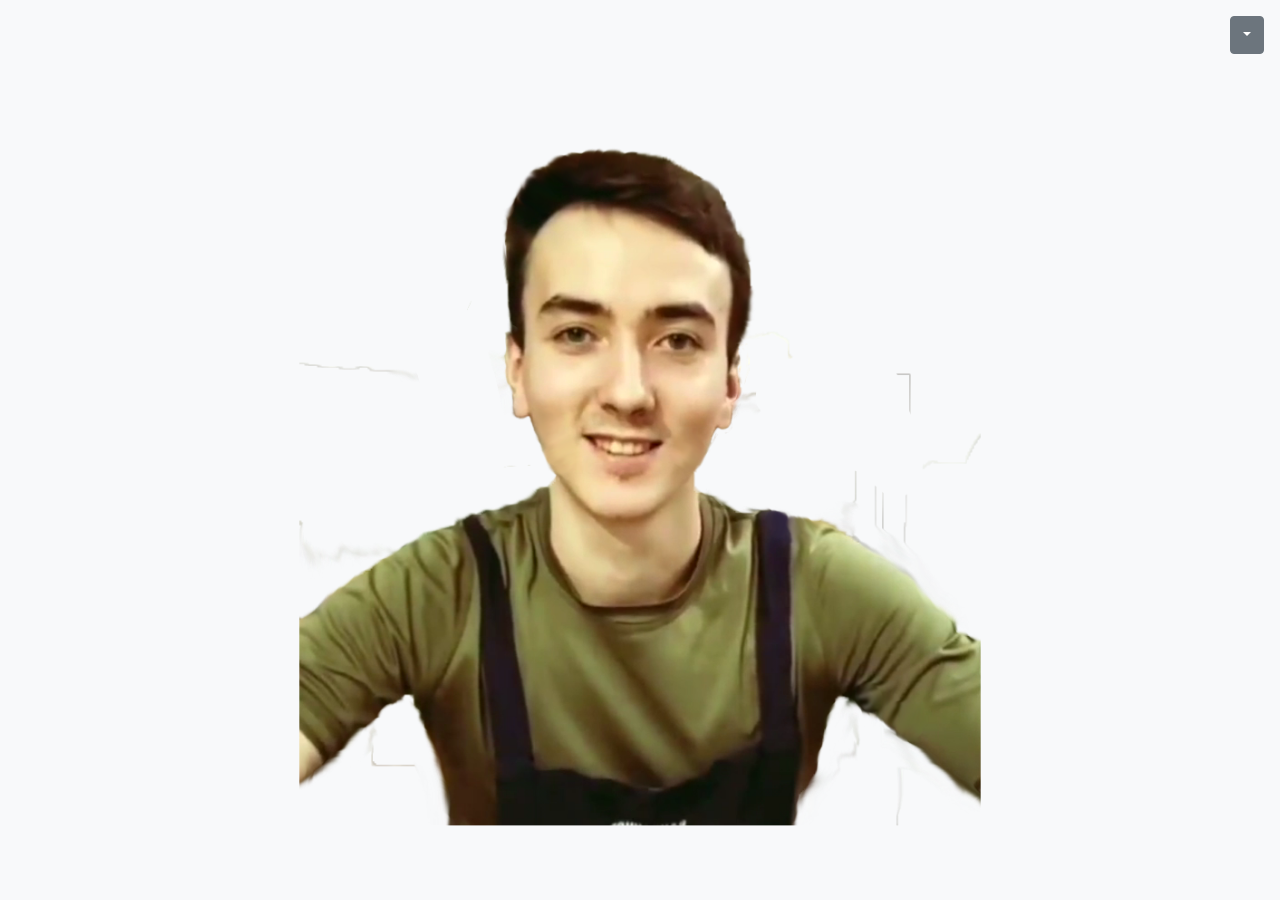
==== index.html @ 3b56c895 "no audio" ====
<!DOCTYPE html>
<html>
<head>
	<title>C dr</title>
	<link rel="stylesheet" href="bootstrap.min.css">
	<link rel="stylesheet" type="text/css" href="style.css">
</head>
<body>
	<audio autoplay id="audio_1">
		<source src="audio/1.mp3" type="audio/mpeg">
	</audio>

	<div class="dropdown">
	  <button class="btn btn-secondary dropdown-toggle" type="button" id="dropdownMenuButton" data-toggle="dropdown" aria-haspopup="true" aria-expanded="false"></button>
	  <div class="dropdown-menu" aria-labelledby="dropdownMenuButton">
	  	<a class="dropdown-item" id="play" href="#">Играть</a>
	    <a class="dropdown-item" id="show_all" href="#">Показать всё</a>
	    <a class="dropdown-item" id="clear_all" href="#">Очистить</a>
	  </div>
	</div>
	<button type="button" id="stop_play" class="btn btn-warning">Сдаться</button>
	<div class="score">
		<span id="cur"></span>/<span id="all"></span>
	</div>
	<div class="item_wrap">
		<svg version="1.1" id="LESHA" xmlns="http://www.w3.org/2000/svg" xmlns:xlink="http://www.w3.org/1999/xlink" x="0px" y="0px"
	 viewBox="0 0 596 596" enable-background="new 0 0 596 596" xml:space="preserve">
			<image overflow="visible" width="752" height="758" id="Original" xlink:href="lewa.png"  transform="matrix(0.75 0 0 0.75 16 13.75)">
			</image>
			<g id="Clothes">
				<g id="clothe_x5F_color_x5F_2">
					<path id="c2_x5F_5" fill="#4B861A" d="M248,395c0.5,0.3,1.3,0.7,2.5,1c-2.5-4-3.3-9.7-9.3-16.2c-2.3-2.5-4.6-5.9-6.7-9.6
						c2.5,5.8,4.6,10.6,5.1,11.8C240.8,385.5,244.4,392.5,248,395z"/>
					<path id="c2_x5F_4" fill="#4B861A" d="M174,346.2c2,5,9.3,21.8,10,29.7c0.7,7.8,2.8,13.8,3.2,4.5s-2.5-19.3-2.7-26.2
						c-0.2-6.8-0.2-13.8,1.8-1.2c2,12.7,4.5,18.8,4,25.5c-0.5,6.7-1.2,11.7-0.7,19.7s3.7,24.7,4.5,33.8c0.8,9.2,3.8,27.2,5.7,35.5
						c1.8,8.3,6.5,49.2,10,52.2s9,2.5,11.7,5.2c2.7,2.7,5.8,6.2,10.2,7.2s10.5,0.8,12.8,2.2c2.3,1.3,13,6.7,16.7,7.2
						c3.7,0.5,16,2.3,17.2,1.3c1.2-1-7.7-9.2-10-16.7c-2.3-7.5-5.8-12.5-8-19c-2.2-6.5-1.8-14-1.3-20.3c0.5-6.3-1-10.3,4-5
						c5,5.3,21.2,25.2,25,30.3c3.8,5.2,19.5,20.8,25.5,24.8s4.7,6.1,9.5,6.1c4.8,0,13.8-3.5,14.2-5.1c0.3-1.7-2.7-11.3-5.5-14
						c-2.8-2.7-10.3-15.2-15-20.7c-4.7-5.5-16.7-27-21.7-34.8s-21.2-29.7-24.7-36.1s-7.2-12.1-9.8-17.2c-2.7-5.2-8.7-6.3-10.8-10.2
						c-2.2-3.8-7.3-11.5-10.2-14c-2.8-2.5-11.7-15.5-14.2-20.2c-2.5-4.7-5-17-5.7-22.2c-0.7-5.2,0.3-11,0.7-16.8c0.3-5.8,2.2-6.8,2-3
						c-0.2,3.8-0.1,11.1,0.8,14.7c-0.3-3.5,1-13.3,1.2-17.3c0.2-4-0.5-15.5-1-19.3c-0.1-1-0.7-2.4-1.4-3.9c0,0-0.1,0.1-0.1,0.1
						c-3,1.9-5,0.1-8,1.2c-3.7,1.3-2.5,4.7-7.2,7.5c-2.9,1.8-3.7,0.7-7.5,3c-2,1.2-2.8,2.2-4.8,2.7c-2.2,0.5-2.9-0.1-5,0
						c-4.9,0.2-5.3,4-10.3,4.7c-3.8,0.5-4.7-1.5-7.8-0.3c-2.9,1.1-2.8,3.2-5.7,4c-0.3,0.1-0.5,0.1-0.7,0.1c0.3,1.2,0.7,2.6,1.1,4.4
						C167.5,336.3,172,341.2,174,346.2z"/>
					<path id="c2_x5F_3" fill="#4B861A" d="M393.8,443.6c0.2-5.9,1-35.6,1.2-40.4c0.2-4.8,0.3-38.7,0-42.5c-0.3-3.8-1.3-6.2-1.7,4
						c-0.3,10.2-1.3,11.5-2.3,18.5s-1.8,6-1-12.5s0-23,1-28.5s2.7-10.2,3.2-13.3c0.2-1.2-0.2-2.9-0.6-4.5c-1,0.1-2.4,0-4.2-0.1
						c-1.6-0.1-4.1,0-6.5-0.3c0.3,0.6,0.7,1,1,1.3c1.7,1.4,3,3.2,0.8,3.2c-2.2,0-5.8,1.7-5.3,3.7s-0.2,6.7-2.2,10.2s-2.8-1.7-3.2-5.3
						c-0.3-3.7-2.5-12.6-4.3-16.2c-0.5-1-2.7-1.7-2.5-2.5c0.2-0.9,2.5-0.8,2.5-0.8c-1.1-0.7-2.1-1.3-2.8-1.6c-2-0.8-4.8-4-6.5-5
						c-1.7-1-5.8-0.7-8.5-1.8c-1.4-0.6-3.1-1.1-4.6-1.5c-0.3,0.7-0.5,1.2-0.6,1.5c-0.3,1.4-0.2,5.5,0.5,12.1c0.9,1.3,1.8,2.8,2.3,4.3
						c1.5,3.8,1.2,15.8,1,20c-0.2,4.2-2.5,11.2-4.2,17.7c-1.7,6.5-5.8,11.7-8,15.3c-1.5,2.6-2.3,2.7-3.8,1
						c-4.1,6.6-12.7,14.6-17.9,17.9c5.9-0.6,11.8-2.1,13.2-3.6c1.8-2,9.8-10.5,12.3-12.8c2.5-2.3,5.2-9.5,7.2-12s4.3-5.3,3.2,2.2
						s-1.7,10.7-5.8,13.3c-4.2,2.7-9.5,7.8-12,11.3s-9.5,9.7-12,11.3s-18.2,1.5-23.5,1.2c-5.3-0.3-22-0.8-25.5,1.2s-4.7,2.3-3,3.8
						c1.7,1.5,5.8,3.3,7.5,6.3c1.7,3-0.5,5.7,0.3,8s5.2,4.3,9.2,5.7c4,1.3,5.3,3,4.5,9.8c-0.8,6.8,2.3,11.5,7.7,18
						c5.3,6.5,20,26,24.2,32.3c4.2,6.3,20.2,25.7,22.5,26.7s10.2-3,10.2-4.7c0-1.7,2.8-5.5,6.2-4.7c3.3,0.8,8.2,0.2,12-0.2
						c3.8-0.3,4.3-1.7,6.5-3c2.2-1.3,6.3-0.7,8.2-1.7s6.8-7.2,6.8-9.7S393.7,449.5,393.8,443.6z"/>
					<path id="c2_x5F_2" fill="#4B861A" d="M575.7,428.7c-2.8-0.7-5.2-2.5-7.3-4.2c-2.2-1.7-6.3,0-8.3-1.7s-1.3-6.2-3.2-8.3
						c-1.8-2.2-8.2-8.5-12.5-11.2c-4.3-2.7-12.2-12.8-15.5-17c-3.3-4.2-14-13.8-17.2-16s-14.3-9.3-18.3-12.2c-4-2.8-9.3-7.5-14.7-10.3
						c-5.3-2.8-11.5-6.8-12-7.8s-3.3-1.5-5.2-3s-4.8-4.3-7.3-5.2c-2.5-0.8-4.5-2-7.5-1.8s-5.7,1.1-8,0c-2.3-1.2-5.8-2-8.2-1.8
						c-2.3,0.2-3.3-1.5-5.5-1.3c-1.7,0.1-3.6,0-4.2,0c0,0.8,0,1.7-0.1,2.5c-0.5,3.5,0.2,8.8,1,11.7c0.8,2.8,2.5,18.2,2,22
						c-0.5,3.8-1.3,39-1.7,43.8s0.2,15.7,0.8,22.9c0.7,7.1-0.7,25.1-0.2,29.3c0.5,4.2,2,11.8,2.5,13c0.5,1.2,2.3-13.2,2-19.3
						c-0.3-6.2,0.7,0.2,0.8,8.3c0.2,8.2,0.8,6.2,1.3,9.5c0.5,3.3,1.8,5.8,2.3-10.5c0.5-16.3,3.2-17,4.3-14.2s6.2,9.3,10.5,4.2
						c4.3-5.2,6.5-7,9.3-3.3c2.8,3.7,1.3,7,4,10.2c2.7,3.2,4.3,3.7,5,1.2c0.7-2.5,4.5-15.8,7.5-21.3s6.7-8.3,4.8-1.8
						c-1.8,6.5-2.8,9-4.5,13c-1.7,4-4.5,12-3.5,13.7c1,1.7,2,0.7,3.8-2.2s6.2-11,9-14.3c2.8-3.3,4.5-9.8,7.8-14.5
						c3.3-4.7,6.2-10.3,9-13.5c2.8-3.2,5.3-5.3,0,3.7c-5.3,9-6.7,11.8-8.3,16.8s-2.3,11.3-5.3,15.8s-7.3,8.2-8.2,10.2s2.5,3.2,5.3,1
						c2.8-2.2,11.8-12,14.2-16.2s4.2-8.2,8-12.5s7-5.8,3.5-1.2c-3.5,4.7-3.3,7.2-5.5,10c-2.2,2.8-7.5,11.5-10.7,14.8
						c-3.2,3.3-5.5,5.8-5.8,7.3s2,2.2,3.5,0s3.3-2.8,5.3-3.5s8.5-10,12.5-14s6-7,8.2-7.2c2.2-0.2-0.8,3-6,8.7s-5.5,10.7-8.7,12.7
						c-3.2,2-6.2,3.2-7.5,4.3c-1.3,1.2-6.3,1.3-9.3,3.7c-3,2.3-4.7,4.7-1,5c3.7,0.3,6.7,1.3,4.5,3.3s-5.7,2.2-5.2,3.8
						c0.5,1.7,3.8,2.2,5.5,0.8c1.7-1.3,10-10.8,12.3-11.8c2.3-1,4.7-1.3,5.3-1.3s1.7,4-1.3,5.5s-5.2,5-6.2,7.7c-0.8,2-2.6,4.7-4.9,6.4
						c3,2,6.5,5,7.5,6.2c4.2-8.5,7-14,9.9-18.1c3.5-5,16.3-20.8,19.3-24c3-3.2,13.7-9.8,16.2-11.8s8.3-1.7,12-1.8s8.7-3.8,11.7-3.2
						c3,0.7,4.2,1.8,0,4.7c-4.2,2.8-5.7,4.3-10.7,4.3s-7.3-0.8-12,1.2s-12.2,7.8-15.3,10.2c-3.2,2.3-7.2,7.1-10.2,12
						s-6.8,12.7-8.8,15.5c-1.5,2.1-4.5,10-6.8,15.4c1.9,1.5,3.6,3,4,4.2c0.8,2.5,4.3,4,7.5,6.2c3.2,2.2,15,7.3,18.7,13
						c3.7,5.7,5.3,6.8,9.5,8.3c4.2,1.5,9.2,8.2,12,11.3c2.8,3.2,7.2,6.8,9.7,8.2c2.5,1.3,10.2,5.8,12.8,9V429.3
						C578.6,429.1,577.4,429.1,575.7,428.7z"/>
					<path id="c2_x5F_1" fill="#4B861A" d="M165.8,408.5c-0.3-10.2-0.7-40.2-4.8-50.8c-4.2-10.7-6.9-15.9-7.7-20.2
						c-0.6-3-1.3-5.3-1.3-7.9c-1.6-0.1-4.5-0.5-5.4,0.3c-1.2,1.1-0.2,2.9-1.5,4.2c-0.9,0.9-2.1,0.7-3.7,0.8c-2.9,0.3-4,1.3-7,2.5
						c-6.7,2.7-8,0.3-12.8,2.8c-3.6,1.9-2.8,3.1-7.5,5.8c-3.7,2.1-4.3,1.4-8.5,3.7c-2.1,1.1-4.1,2.6-8.2,5.7c-4.2,3.2-5.5,4.4-8.5,5.7
						c-2.6,1.1-2.8,0.6-4.8,1.5c-5.1,2.2-5.2,5.7-9.7,9.3c-4.1,3.4-5.4,1.5-11.7,5.2c-4.5,2.6-5.5,4.4-10.7,7.7
						c-7,4.4-7.2,4.1-14.5,10.3c-4.6,3.9-6.2,7.8-17.2,14.8c-1.8,1.2-3.3,2.1-4.5,3v90.6c8.2,8.1,13.9,14.8,16.9,20
						c-0.9-3.1-2.3-5.9-3.9-8.9c-3.8-7-4-8.8-3.7-10.5c0.3-1.7,2.8,1.3,6.3,4.3s7.5,7.3,9.7,6.8c2.2-0.5,2.7-2.7,0.8-7.5
						c-1.8-4.8-5-9.5-3-12s3.2-4.8,0.7-7.3s-4.5-3.8-3.2-4.3s8,6.7,8.7,7.8c0.7,1.2,6.5,6.7,9.8,6.2s3.7-3.5,5.8-3.5
						c2.2,0,4.7,0.3,4.7-1.7s0-3.5-2.7-5.7c-2.7-2.2-2.2-4.8-1.8-7c0.3-2.2,0.8-2.5,3.3-3.7c2.5-1.2,4.5-3,3-5.7s-8-8.3-10.5-9.3
						s-16.2-5.5-18-7.2c-1.8-1.7,0.5-2.7,2.7-2s18.8,6,22.8,8.8c4,2.8,13.7,11.3,15,12.7c1.3,1.3,6.7,0.3,7.5,0c0.8-0.3-2-3.5-4.7-5.2
						c-2.7-1.7-7-7.2-7-8.3s-3.5-1.8-3.8-3.3c-0.3-1.5-0.3-4.5,1.5-2.8c1.8,1.7,3.8,5,6.3,6.2s9.2-0.2,6.7-3.7s-5.7-10.4-6.3-13.1
						c-0.7-2.7,1-0.6,3.8,3.1c2.8,3.7,8,10,10.5,11.3c2.5,1.3,7.3,1.8,3.7-12C94,432.2,90,416.3,99,435.3s6.7,19.5,7.2,20.5
						s3,4.8,3.5,3.3s0.3-14.7-1.2-18.2s-0.2-11.3-0.8-16.3s-3.3-26.5-3.5-31.5s0.3-19.5,1.5-17s2,20.7,2.5,24c0.5,3.3,1.3,23.7,4.7,35
						c3.3,11.3,3.3,24.8,4.8,25.2s5.3-1.5,7,0.2c1.7,1.7,4.5-3,7-5.5s4.7-5,6.7-8.3c2-3.3,4.2-9.8,4.2-8.2c0,1.7-3.8,13.3-5,16.2
						c-1.2,2.8-4,9.5-2,10.2s9.5-8.2,11.7-10.7s4-8.8,5.8,3c1.8,11.8,3.8,8.5,5.3,14.6s1.2,21.3,3.2,29.3s4.2,11.8,4.3,4.7
						c0.2-7.2-1.7-32.5-1.8-42.8C163.8,452.7,166.2,418.7,165.8,408.5z"/>
				</g>
				<g id="clothe_x5F_color_x5F_1">
					<path id="c1_x5F_12" fill="#1D3905" d="M521.5,470.5c3-4.9,7-9.6,10.2-12c3.2-2.3,10.7-8.2,15.3-10.2s7-1.2,12-1.2
						s6.5-1.5,10.7-4.3c4.2-2.8,3-4,0-4.7c-3-0.7-8,3-11.7,3.2s-9.5-0.2-12,1.8s-13.2,8.7-16.2,11.8c-3,3.2-15.8,19-19.3,24
						c-2.9,4.1-5.7,9.7-9.9,18.1c0,0,0,0,0,0c0.8,1,3.1,2.6,5.2,4.3c2.3-5.4,5.3-13.3,6.8-15.4C514.7,483.2,518.5,475.3,521.5,470.5z"
						/>
					<path id="c1_x5F_11" fill="#1D3905" d="M367.2,318.1c-0.2,0.9,2,1.5,2.5,2.5c1.8,3.6,4,12.5,4.3,16.2c0.3,3.7,1.2,8.8,3.2,5.3
						s2.7-8.2,2.2-10.2s3.2-3.7,5.3-3.7c2.2,0,0.8-1.8-0.8-3.2c-0.3-0.3-0.7-0.7-1-1.3c-2.5-0.2-5-0.7-6.6-1.9c-2-1.5-4.5-3.3-6.5-4.7
						C369.6,317.3,367.3,317.3,367.2,318.1z"/>
					<path id="c1_x5F_10" fill="#1D3905" d="M196.3,447.7c-0.9-5.9-1.7-11.7-2.1-15.7c-0.8-9.2-4-25.8-4.5-33.8s0.2-13,0.7-19.7
						c0.5-6.7-2-12.8-4-25.5c-2-12.7-2-5.7-1.8,1.2c0.2,6.8,3,16.8,2.7,26.2c-0.2,5.8-1.1,5.7-1.9,2.9c0.3,3.4,0.8,7.1,1.4,10.8
						C187.8,400.9,192.6,427.3,196.3,447.7z"/>
					<path id="c1_x5F_9" fill="#1D3905" d="M226,536.3c7,0.3,42.7,7,55,10.3c12.3,3.3,60.7-3.3,70.7-8c10-4.7,44.7-22.7,46.3-25.3
						s1-17,0-29s0.5-119.2-1.7-137.3c-1.9-16.2-2.1-17.7-2.1-18.9c0,0.3,0,0.5,0,0.7c-0.5,3.2-2.2,7.8-3.2,13.3s-0.2,10-1,28.5
						s0,19.5,1,12.5s2-8.3,2.3-18.5c0.3-10.2,1.3-7.8,1.7-4c0.3,3.8,0.2,37.7,0,42.5c-0.2,4.8-1,34.5-1.2,40.4
						c-0.2,5.9,2.5,49.9,2.5,52.4s-5,8.7-6.8,9.7s-6,0.3-8.2,1.7c-2.2,1.3-2.7,2.7-6.5,3c-3.8,0.3-8.7,1-12,0.2c-3.3-0.8-6.2,3-6.2,4.7
						c0,1.7-7.8,5.7-10.2,4.7s-18.3-20.3-22.5-26.7c-4.2-6.3-18.8-25.8-24.2-32.3c-5.3-6.5-8.5-11.2-7.7-18c0.8-6.8-0.5-8.5-4.5-9.8
						c-4-1.3-8.3-3.3-9.2-5.7s1.3-5-0.3-8c-1.7-3-5.8-4.8-7.5-6.3c-1.7-1.5-0.5-1.8,3-3.8s20.2-1.5,25.5-1.2c5.3,0.3,21,0.5,23.5-1.2
						s9.5-7.8,12-11.3s7.8-8.7,12-11.3c4.2-2.7,4.7-5.8,5.8-13.3s-1.2-4.7-3.2-2.2s-4.7,9.7-7.2,12c-2.5,2.3-10.5,10.8-12.3,12.8
						c-1.4,1.5-7.3,3.1-13.2,3.6c-1,0.7-1.9,1.1-2.6,1.4c-2.7,0.9-20.2,2.7-35.6,3.2c-10,0.3-19.1,0.1-22.4-1.2
						c-0.4-0.1-0.7-0.3-1.1-0.5c-2.1-1-3.4-2.4-4.5-4c-1.1-0.3-2-0.7-2.5-1c-3.6-2.5-7.2-9.5-8.5-13c-0.5-1.2-2.5-6-5.1-11.8
						c-6.1-10.7-11-24.3-11.3-26.9c-0.9-3.6-1-10.8-0.8-14.7c0.2-3.8-1.7-2.8-2,3c-0.3,5.8-1.3,11.7-0.7,16.8
						c0.7,5.2,3.2,17.5,5.7,22.2c2.5,4.7,11.3,17.7,14.2,20.2c2.8,2.5,8,10.2,10.2,14c2.2,3.8,8.2,5,10.8,10.2
						c2.7,5.2,6.3,10.8,9.8,17.2s19.7,28.3,24.7,36.1s17,29.3,21.7,34.8c4.7,5.5,12.2,18,15,20.7c2.8,2.7,5.8,12.3,5.5,14
						c-0.3,1.7-9.3,5.2-14.2,5.1c-4.8,0-3.5-2.1-9.5-6.1S291.8,517.2,288,512c-3.8-5.2-20-25-25-30.3c-5-5.3-3.5-1.3-4,5
						c-0.5,6.3-0.8,13.8,1.3,20.3c2.2,6.5,5.7,11.5,8,19c2.3,7.5,11.2,15.7,10,16.7c-1.2,1-13.5-0.8-17.2-1.3
						c-3.7-0.5-14.3-5.8-16.7-7.2c-2.3-1.3-8.5-1.2-12.8-2.2s-7.5-4.5-10.2-7.2c-2.7-2.7-8.2-2.2-11.7-5.2c-1.2-1-2.5-6.4-3.8-13.4
						c2,11.6,4.2,22.1,5.7,23.4C215,532.7,219,536,226,536.3z"/>
					<path id="c1_x5F_8" fill="#1D3905" d="M358.8,355.8c2.2-5.2,6-13,6.8-18.5c0.8-5.5,0.3-13.3,1.8-12c1.5,1.3,3.8,5.3,3.5,7.5
						c-0.3,2.2-2.3,13.2-2.3,15.3c0,2.2,1.5,4.2-0.8,8.8c-2.3,4.7-5,11.7-6.7,13c-1.7,1.3-5.8,0-5.2-4.7
						C356.7,360.7,358.8,355.8,358.8,355.8z"/>
					<path id="c1_x5F_7" fill="#1D3905" d="M484,471.5c3-2.3,8-2.5,9.3-3.7c1.3-1.2,4.3-2.3,7.5-4.3c3.2-2,3.5-7,8.7-12.7
						s8.2-8.8,6-8.7c-2.2,0.2-4.2,3.2-8.2,7.2s-10.5,13.3-12.5,14s-3.8,1.3-5.3,3.5s-3.8,1.5-3.5,0s2.7-4,5.8-7.3
						c3.2-3.3,8.5-12,10.7-14.8c2.2-2.8,2-5.3,5.5-10c3.5-4.7,0.3-3.2-3.5,1.2s-5.7,8.3-8,12.5s-11.3,14-14.2,16.2
						c-2.8,2.2-6.2,1-5.3-1s5.2-5.7,8.2-10.2s3.7-10.8,5.3-15.8s3-7.8,8.3-16.8c5.3-9,2.8-6.8,0-3.7c-2.8,3.2-5.7,8.8-9,13.5
						c-3.3,4.7-5,11.2-7.8,14.5c-2.8,3.3-7.2,11.5-9,14.3s-2.8,3.8-3.8,2.2c-1-1.7,1.8-9.7,3.5-13.7c1.7-4,2.7-6.5,4.5-13
						c1.8-6.5-1.8-3.7-4.8,1.8s-6.8,18.8-7.5,21.3c-0.7,2.5-2.3,2-5-1.2c-2.7-3.2-1.2-6.5-4-10.2c-2.8-3.7-5-1.8-9.3,3.3
						c-4.3,5.2-9.3-1.3-10.5-4.2s-3.8-2.2-4.3,14.2c-0.5,16.3-1.8,13.8-2.3,10.5c-0.5-3.3-1.2-1.3-1.3-9.5c-0.2-8.2-1.2-14.5-0.8-8.3
						c0.3,6.2-1.5,20.5-2,19.3c-0.3-0.8-1.2-4.7-1.8-8.4c0.2,7.2,0.4,13.6,0.6,17.1c0.7,12,9,40.7,9.3,49.7c0.3,7.3-0.6,13.5-1.9,24.6
						c2-1.8,4.9-4.4,6.1-6.7c1.7-3.3,4.5-7.8,6-9.5c1.5-1.7,1.3-7.8,1.2-10.8c-0.2-3,2.2-7.8,3.3-10.2c1.2-2.3,2-7.7,2.3-11.2
						c0.3-3.5,1.3-5.5,1.8-8.2c0.5-2.7,0.8-8.3,1.8-9.8s3.5-5.2,5-7.8c1.5-2.7,2.7-6.5,5.8-6c3.2,0.5,5.5,1.8,7.2,3
						c1.7,1.2,7.5,5.8,9,7.8s5.8,3.2,8.3,3.5c0.8,0.1,2.3,0.9,3.8,1.9c2.3-1.7,4.1-4.4,4.9-6.4c1-2.7,3.2-6.2,6.2-7.7s2-5.5,1.3-5.5
						s-3,0.3-5.3,1.3c-2.3,1-10.7,10.5-12.3,11.8c-1.7,1.3-5,0.8-5.5-0.8c-0.5-1.7,3-1.8,5.2-3.8s-0.8-3-4.5-3.3
						C479.3,476.2,481,473.8,484,471.5z"/>
					<path id="c1_x5F_6" fill="#1D3905" d="M338.3,378.2c2.2-3.7,6.3-8.8,8-15.3c1.7-6.5,4-13.5,4.2-17.7c0.2-4.2,0.5-16.1-1-20
						c-0.6-1.4-1.4-3-2.3-4.3c0.1,0.9,0.2,1.9,0.3,2.9c1,8.3,1.7,12.7,0,22.5c-0.1,0.6-0.2,1.2-0.3,1.7c-2,9.5-7.7,21.1-11.3,28.8
						c-0.4,0.8-0.8,1.6-1.3,2.4C336,380.8,336.8,380.8,338.3,378.2z"/>
					<path id="c1_x5F_5" fill="#1D3905" d="M182.5,333.8c-2.5-2.4-2.7-4.2,0.7-4.4c3.3-0.3,7.8,0.2,8.2,2.2c0.3,2,1.7,4-2.3,4.4
						S183.5,334.8,182.5,333.8z"/>
					<path id="c1_x5F_4" fill="#1D3905" d="M144.7,400.2c-0.6-8.5-1.7-17-1.2-22.8c0.5-5.8,4.3-9,4.8-14s-1.5-11,0-11.3
						s2.2,1.7,3.7,6.8c1.5,5.2,0.9,8.3,0,11.3s-1.9,3.7-1.9,7.8s1,12.7,0.3,15.7s-0.5,12.7-2.3,15.3s-3.2,4.2-3.7-1.5
						S144.9,403,144.7,400.2z"/>
					<path id="c1_x5F_3" fill="#1D3905" d="M197.2,347c-0.5-6-0.3-10.5-0.9-14.8c-0.6-4.3-3.6-8.2-0.8-8.5c2.8-0.3,6-0.4,6.3,2.7
						c0.3,3.1,0.5,11.3,0.8,13.8c0.3,2.5,1.7,11.2,0,13.8c-1.7,2.7-5.8,2.9-5.7-2C197.2,347,197.4,349.8,197.2,347z"/>
					<path id="c1_x5F_2" fill="#1D3905" d="M206,383.7c0.1-5.6,3.7-7.2,3-10.8c-0.7-3.7,0.2-12.3,0.1-15.3c-0.1-3-1.1-11.7-1.5-13.7
						s3.3,5.5,4.3,11.2s0.8,15.2,0,18.8c-0.8,3.7-3.7,10.5-3.8,12.3C207.8,388,205.9,391.5,206,383.7z"/>
					<path id="c1_x5F_1" fill="#1D3905" d="M174,583.8c1.9-19.5,5.9-46.3,5-56.5c-1-11-6-59.7-8.3-70.7s-5.1-58.5-5.3-64.1
						c0.3,6.6,0.4,12.4,0.5,15.9c0.3,10.2-2,44.2-1.8,54.5c0.2,10.3,2,35.7,1.8,42.8c-0.2,7.2-2.3,3.3-4.3-4.7s-1.7-23.2-3.2-29.3
						s-3.5-2.8-5.3-14.6c-1.8-11.8-3.7-5.5-5.8-3s-9.7,11.3-11.7,10.7s0.8-7.3,2-10.2c1.2-2.8,5-14.5,5-16.2c0-1.7-2.2,4.8-4.2,8.2
						c-2,3.3-4.2,5.8-6.7,8.3s-5.3,7.2-7,5.5c-1.7-1.7-5.5,0.2-7-0.2s-1.5-13.8-4.8-25.2c-3.3-11.3-4.2-31.7-4.7-35
						c-0.5-3.3-1.3-21.5-2.5-24s-1.7,12-1.5,17s2.8,26.5,3.5,31.5s-0.7,12.8,0.8,16.3s1.7,16.7,1.2,18.2s-3-2.3-3.5-3.3
						s1.8-1.5-7.2-20.5s-5-3.2-1.3,10.7c3.7,13.8-1.2,13.3-3.7,12c-2.5-1.3-7.7-7.7-10.5-11.3c-2.8-3.7-4.5-5.8-3.8-3.1
						c0.7,2.7,3.8,9.6,6.3,13.1s-4.2,4.8-6.7,3.7s-4.5-4.5-6.3-6.2c-1.8-1.7-1.8,1.3-1.5,2.8c0.3,1.5,3.8,2.2,3.8,3.3s4.3,6.7,7,8.3
						c2.7,1.7,5.5,4.8,4.7,5.2c-0.8,0.3-6.2,1.3-7.5,0c-1.3-1.3-11-9.8-15-12.7c-4-2.8-20.7-8.2-22.8-8.8s-4.5,0.3-2.7,2
						c1.8,1.7,15.5,6.2,18,7.2s9,6.7,10.5,9.3s-0.5,4.5-3,5.7c-2.5,1.2-3,1.5-3.3,3.7c-0.3,2.2-0.8,4.8,1.8,7c2.7,2.2,2.7,3.7,2.7,5.7
						s-2.5,1.7-4.7,1.7c-2.2,0-2.5,3-5.8,3.5s-9.2-5-9.8-6.2c-0.7-1.2-7.3-8.3-8.7-7.8s0.7,1.8,3.2,4.3s1.3,4.8-0.7,7.3s1.2,7.2,3,12
						c1.8,4.8,1.3,7-0.8,7.5c-2.2,0.5-6.2-3.8-9.7-6.8s-6-6-6.3-4.3c-0.3,1.7-0.2,3.5,3.7,10.5c3.3,6,5.3,11.4,5.4,19.6
						c0.9-0.6,1.9-1.1,2.9-1.7c2.9-1.7,5.8-4.9,9.3-6.7c1.7-0.8,0.7-4,2.5-5.2c1.8-1.2,4.7-3.5,5.8-6s6.3-8.5,8.2-10.2
						c1.8-1.7,5.5-3.5,7.3-3.7c1.8-0.2,6.3-6,8.3-7.3c2-1.3,3.8-6.8,6.2-8.5c2.3-1.7,5-3.8,6.7-3.8c1.7,0,8.7-2.2,9.7-3.8
						c1-1.7,5.5-4.9,8-2.7c1.8,1.7,0.3,7.2,1.5,8.7c1.2,1.5,5,7,5.7,10.8s3.5,6.8,4.2,9.2c0.7,2.3,8,15,9.7,21.5c1.7,6.5,6,21.8,6.5,27
						c0.5,5.2,1.7,8,2.2,13.2c0.5,5.2,1,8.7,1,14.7c0,1.3,0,2.3-0.1,3h34.3C174.1,582.9,174.1,583.4,174,583.8z"/>
				</g>
				<path id="fart" fill="#131419" d="M427.2,575c0.7-2.7,1.2-4.9,1.8-8.3c0.6-3.6,0.8-4.7,1.2-6.5c0.4-1.7,0.9-3.4,1.2-5.3
					c1.4-11.1,2.2-17.3,1.9-24.6c-0.3-9-8.7-37.7-9.3-49.7c-0.2-3.5-0.4-9.8-0.6-17.1c-0.3-1.7-0.5-3.3-0.7-4.6
					c-0.3-2.2,0-8.2,0.2-14.4c-0.3-11.8-0.5-21.7-0.5-21.7c-0.4-6-0.6-12.6-0.3-16c0.3-4.8,1.2-40,1.7-43.8c0.5-3.8-1.2-19.2-2-22
					c-0.8-2.8-1.5-8.2-1-11.7c0.1-0.8,0.1-1.7,0.1-2.5c-0.2,0-0.3,0-0.3,0s-0.7-2.3-2.8-3c-2.2-0.7-9.2-1.8-10.7-1.8s-4.7,0.2-6.7,0
					s-4.3,1.2-5.2,1.8c-0.4,0.3-0.9,0.4-1.6,0.5c0.2,0.9,0.5,1.8,0.6,2.6c0.1,0.3,0.1,0.5,0.1,0.8c0,0,0,0.1,0,0.1c0,0.1,0,0.3,0,0.4
					c0,1.2,0.2,2.7,2.1,18.9c2.2,18.2,0.7,125.3,1.7,137.3s1.7,26.3,0,29s-36.3,20.7-46.3,25.3c-10,4.7-58.3,11.3-70.7,8
					c-12.3-3.3-48-10-55-10.3s-11-3.7-14.3-6.7c-1.4-1.3-3.6-11.8-5.7-23.4c-0.8-4.5-1.6-9.5-2.4-14.6c-1.6-10-2.7-18.1-2.8-18.5
					c0,0,0,0,0-0.1c0-0.2-0.5-2.5-1.1-6.3c-1-4.7-2.3-12-3.4-19.1c-3.7-20.4-8.4-46.8-9.6-53.7c-0.6-3.7-1.1-7.4-1.4-10.8
					c-0.5-1.7-1-4.4-1.2-7.4c-0.7-7.8-8-24.7-10-29.7c-2-5-6.5-9.8-8.1-16.2c-0.5-1.8-0.8-3.2-1.1-4.4c-2.4,0.3-3.4-1.4-6.1-0.8
					c-3.4,0.8-3.6,3.8-6.6,4.7c-0.1,1.8,0.1,3.6,0.6,5.5c0.6,2.3,1.6,6.4,2.8,11.3c1.7,2.9,3.6,6.5,5.5,11.3c2.7,7,3.8,22.3,4.3,34.9
					c0.3,5.6,3,53.1,5.3,64.1s7.3,59.7,8.3,70.7c0.9,10-2.9,35.8-4.8,55.2h252.2C426.5,580.7,426.5,577.7,427.2,575z"/>
			</g>
			<g id="Body">
				<g id="body_x5F_color_x5F_4">
					<path id="bc4_x5F_2" fill="#FFA166" d="M377.7,208.3c0.2-2.3,1.3-6.7,2-9.7c0.7-3,1.7-5.2,0.2-5.8c-0.9-0.4-2,0-2.6,0.4l-0.7,0.5
						c0,0-0.8,2.8-1.8,5.2c-1,2.3-2.7,8.3-2.7,9.7s1.7,0.7,2.3,1.8c0.7,1.2,2.2,5.3,2.3,7.7c0.2,2.3,1.2,6.2-0.5,7.7
						c-1.7,1.5-2.5,4-4,3.3s-3.2-3.5-2.8-5.5c0.3-2,1.3-3.8,0.7-5.8s-1.2-5.3-0.3-8.5c0.8-3.2,1.7-6,1.2-9s-1.7-13.3-1.2-17.5
						c0.5-4.2,2-20.7,3.5-27.5c1.5-6.8,2.8-18.3,1.3-22c-1.5-3.7-0.8-11.3-2.3-13.7s-7.3-7.8-10.7-8.7c-3.3-0.8-6.8-1.7-9-3.3
						s-5.3-7.2-8.5-8.8c-3.2-1.7-10.2-5.8-14-7.2s-16.5-9.2-22.7-11.2c-6.2-2-15.2-7-22.2-7.5s-20.7-3-26-3.2
						c-5.3-0.2-18.5-2.3-24.7,0.7c-6.2,3-18.2,15.5-21.3,20.3c-3.2,4.8-7.7,15.7-8.5,20.8s-2,8.2-2.2,10.8c-0.2,2.7,1.7,9.7,1,12.3
						c-0.7,2.7-3.5,9-3.2,13.7c0.3,4.7,0.7,9,1.7,13.3c1,4.3,1.3,10.5,0.5,14.8c-0.8,4.3-0.3,12.7-0.7,14.3c-0.3,1.7-2,3.2-2.3,1.2
						c-0.3-2-0.2-3.8-1.3-5.5s-3.3-5.3-4.8-7s-0.8-3.2-1.3-4.5c-0.8,0.5-2.1-1.1-3.3-0.7c-0.6,0.2-1.5,1-1.7,5.3
						c-0.2,5,0.9,5.8,0.8,10.2c0,3.9-0.9,3.9-0.8,8.2c0.1,2.9,0.5,3.1,0.7,6.8c0.3,5.5-0.6,5.4,0,7.7c1.2,4.4,4.5,4.4,6,8.8
						c0.6,1.8,0.1,2-0.2,8c-0.5,11.3,1,13.1,1.7,13.7c1.6,1.4,3.9,1.9,5.7,1.7c3.2-0.4,5.8-2.7,5.8-2.7s2.2,8.3,3.6,12.8
						c6.1,19.3,19.3,37.3,19.3,37.3s-2.5,5-5.2,8.3c-1.2,1.5-1.8,2-2.4,2.4c0.7,1.5,1.2,2.9,1.4,3.9c0.5,3.8,1.2,15.3,1,19.3
						c-0.2,4-1.5,13.8-1.2,17.3s9.2,27,18,36.5s6.3,17.3,14.8,20.7c8.5,3.3,53.5-0.5,58-2s18-13.5,21.8-21.7c3.8-8.2,10-20.7,11.7-30.5
						s1-14.2,0-22.5c-1-8.3-1.2-13.4-0.8-15c0.1-0.3,0.3-0.8,0.6-1.5c-1.3-0.4-2.4-0.7-3.1-1.2c-1.5-1-1.8-5.2-2-9.8
						c-0.1-2.9-0.6-4-0.5-5.1l0,0c0,0-2.4,4-3.7,5.6s-4.4,5.9-4.4,5.9s0.9,3.1,0.6,4.8s-2.6,7.3-2.6,8.9s-1,6-1.8,7.8s-2.4,0-2.9-2
						s-3.5-4.8-6.3-4c-2.8,0.8-10.3,6.9-11.7,8.8s-4.4,8.4-4.8,10.9s-4.4,7.9-6.3,8.6s-12.5-1.1-15.9-2.8s-8.1-3.4-11.1-5.5
						s-9.4-9-12.4-11.1s-11.6-9.5-13.9-12.1s-7.4-10.6-9.1-13s-4.3-6.6-2.5-6s5.6,5.4,7.6,6.9s4.2,5.3,6.1,7.9s9.5,9.7,11.3,10.9
						c1.8,1.2,12.8,4.2,17.6,4s16.3,0.3,19.6-0.8s14.6-6.9,17.5-9s9.1-6.3,10.1-7.6s4.6-6,5-9s0.4-7.8,1.5-9.1s3.5-2.8,5.5-4.3
						s5-6.4,5.2-7.9c0.8-3.8-0.1-6.9-2.7-8s-5.3-0.6-7.4-2.9s-0.4-4,1.3-5.8s3.6-4.8,3.5-6.6c-0.1-1.9-1.4-4.9,0.6-6.8s5.5-3.6,8.5-3.8
						s6.3-0.9,7.8-1.1s3.1-0.4,3.8,2.3s-1.5,6.9-1.6,9s-0.4,3.9,0.6,6.1c1,2.2,1.7,4.5,1.7,4.5c2.8-6.9,4.4-11.4,4.9-11.7
						c0.7-0.3,2.2-0.3,4.2,0.8s6.8-1.7,7.3-3.5s2.5-11.3,2.5-13.5s1.7-6.3,2.7-7.8s3.2-7.3,2.7-9.8S377.5,210.7,377.7,208.3z"/>
					<path id="bc4_x5F_1" fill="#FFA166" d="M16,503.4v44.4c1-1.2,2.2-2.4,3.7-3.5c7-5.3,10.5-7.6,14.8-10.3c-0.1-4.1-0.6-7.6-1.6-10.7
						C29.9,518.2,24.2,511.5,16,503.4z"/>
				</g>
				<g id="body_x5F_color_x5F_3">
					<path id="bc3_x5F_2" fill="#F0833F" d="M353.9,254.3c0.1-2.1,2.3-6.4,1.6-9s-2.3-2.5-3.8-2.3s-4.8,1-7.8,1.1s-6.5,1.9-8.5,3.8
						s-0.8,4.9-0.6,6.8c0.1,1.9-1.9,4.9-3.5,6.6s-3.4,3.5-1.3,5.8s4.8,1.8,7.4,2.9s3.5,4.2,2.7,8c-0.3,1.5-3.2,6.4-5.2,7.9
						s-4.4,2.9-5.5,4.3s-1.1,6.1-1.5,9.1s-4,7.6-5,9s-7.3,5.5-10.1,7.6s-14.1,8-17.5,9s-14.9,0.5-19.6,0.8s-15.8-2.7-17.6-4
						c-1.8-1.2-9.4-8.3-11.3-10.9s-4.1-6.4-6.1-7.9s-5.9-6.2-7.6-6.9s0.8,3.6,2.5,6s6.9,10.4,9.1,13s10.9,10,13.9,12.1s9.4,9,12.4,11.1
						s7.6,3.9,11.1,5.5s14.1,3.5,15.9,2.8s5.9-6.1,6.3-8.6s3.4-9,4.8-10.9s8.9-8,11.7-8.8c2.8-0.8,5.8,2,6.3,4s2.1,3.8,2.9,2
						s1.8-6.1,1.8-7.8s2.4-7.3,2.6-8.9s-0.6-4.8-0.6-4.8s3.1-4.2,4.4-5.9s3.7-5.6,3.7-5.6l0,0c0.1-0.7,0.4-1.4,1.3-2.6
						c2.3-3,8.2-11.5,11.8-20.3c0.5-1.2,1-2.3,1.4-3.4c0,0-0.7-2.3-1.7-4.5C353.5,258.1,353.8,256.4,353.9,254.3z"/>
					<path id="bc3_x5F_1" fill="#F0833F" d="M280.3,295.1c-1.6-2.4,2.2-5,3.9-5.3s6.3-1.5,8.8-1.1s3.7,0.8,4.7,1.7c1,0.9,1,1.9-2,2.6
						s-1.9,0.3-4.6,2.1c-2.7,1.8-5,2.9-7.3,2.2C281.5,296.5,280.8,295.8,280.3,295.1z"/>
				</g>
				<g id="body_x5F_color_x5F_2">
					<path id="bc2_x5F_11" fill="#B6581D" d="M245.1,245c0.3-1.7,0.9-3.2,1.1-4.4s-0.6-3.7,0-4.9s4.3-5.1,5.4-6.6s3.4-3.2,4.4-3.4
						s3.4-0.4,3.8-0.8s0.8-1.4,1.3-1.4s1.4,0.7,0.9,1.3s-0.9,0.9-1.6,0.9s-2.3-0.1-3.3,0.5s-1.5,2.2-2.1,3.3s-3.9,5.5-4.5,6.6
						s-2,2.6-1.9,3.3s-0.8,1.9-1,2.7s-0.2,1.9-0.7,2.9S245,245.7,245.1,245z"/>
					<path id="bc2_x5F_10" fill="#B6581D" d="M274.3,242.9c-2.3-0.6-4-2.7-5.7-3.4c-1.7-0.7-2.4-0.8-3-1.8s-0.7-4.1,0.3-4.7
						s4.7-1.2,6.6-0.6c1.9,0.7,5.6,2.8,7.4,3.4c1.8,0.7,5.2,2.3,7.2,1.4s5.5-2.5,7.7-3.3s4.5-1.9,6.8-1c2.3,0.9,4.5,2.9,5.6,2.9
						c1.1-0.1,1.9,0,2.5-1.7s0.7-5.2,0-6.8s-1.6-4.6-2.1-5.8c-0.5-1.2-0.8-3.3,0.3-2.3c1.1,1.1,4.6,3,5.1,4.7s2.3,3.1,2.5,5.1
						s1.3,6.1,1.3,8.1c-0.1,2-0.5,9.2,0.7,12.3s3.4,6.2,3.4,8.6c0,2.4-0.2,4.7-2.2,6.4s-5.5,3.7-5.5,3.7l-8.2-4.2c0,0,3.8-0.3,5-0.9
						s3.5-3,3.5-4.2c0.1-1.2-1.4-2.3-3.6-3.1c-2.2-0.8-4.8-2.4-7.3-2.2c-2.4,0.2-5.4,0.7-8,0c-2.6-0.7-6-4.3-8.7-4.9
						S276.6,243.5,274.3,242.9z"/>
					<path id="bc2_x5F_9" fill="#B6581D" d="M298,189.3c-0.1-0.1-0.1-0.2-0.2-0.4c-1.8-3.2-3.6-8.9-3.6-11.1c0-2.2-1.9-7.1-0.9-9.9
						c1-2.8,1.6-7,3.7-8.9c2.1-1.9,6.2-5.4,8.6-5.6c2.4-0.2,6.4-2.6,8.8-3.4s7.6-1.1,11.3-1.2c3.7-0.2,8.9,0.3,10.8,0
						c1.9-0.3,7.3-0.6,9.1-0.6c1.8,0,6.2,5.1,6.9,6.1s5.5,5.2,6.8,7.1c1.3,1.9,2.2,7.1,1.6,8.3s-2.3,1.1-3.8,2.3
						c-1.6,1.3-3.6,2.4-4.1,5.3c-0.5,2.8,0.9,4.5,0.9,7.2s0.4,4.8-2,6.2c-2.4,1.4-7.8-0.3-8.5,1.4c-0.7,1.7-1.7,4-3.5,4.8
						c-1.8,0.8-2.6,1.7-6.9,1.3c-4.3-0.3-8.1-3-10-4c-1.9-1-5.8-1.2-5.8-2.4s2.7-1.9,2.2-3c-0.5-1-0.3-1.9-2.7-1.1s-5-1.4-6.4-0.6
						c-1.4,0.8-2.3,2.8-3.1,3.8s-2.8,4.8-4.8,5.1C300.1,196.4,299.1,191.3,298,189.3z"/>
					<path id="bc2_x5F_8" fill="#B6581D" d="M222.3,177.8c0.2-1.5,2.2-4.1,3.4-5.7c1.2-1.6,5.3-2.3,6.5-2.8c1.2-0.5,2.8,1.1,6.7,0
						c3.8-1.1,7.3-1.6,9.3-1.7s5.7-0.4,8.4,0c2.8,0.4,8.8,3.3,10,4.3c1.3,1.1,0.2,1.9-1,2.6c-1.2,0.7-2.2,1.9-1.8,2.9s-0.8,3.4-1.8,4.2
						c-1.1,0.8-3.8,1.7-3.9,2.4s-1.8,3.5-3.6,3.8c-1.8,0.3-5.2,1.6-6.7,1s-1.2-1.6-3.3-2.5c-2.1-0.9-5.3-3.3-8-3.3s-3.6,0.8-7.2,0.4
						c-3.6-0.3-6.6-1.6-7.1-2.7S222.2,179,222.3,177.8z"/>
					<path id="bc2_x5F_7" fill="#B6581D" d="M223.7,157.4c-1.9,0.8-5.4,1.3-6.3,1.6s-2.4,1.1-3.3,0.8c-0.9-0.4-0.3-2.1,0.1-3.1
						c0.4-1,4-6.8,4.6-7.5s2.1-1.6,4.2-2c2.1-0.4,20.1-0.6,22-0.4s11.8,0.9,16.1,2s5.8,3.6,6.8,4.5c1,0.9,3.8,1.6,4.8,2.5
						s2.4,2.8,1.7,4.1s-1.6,3-3.1,3.6s-4.1-0.3-4.8,0s-4-1.1-5.3-1.6s-4.1-1.4-5.9-1.9s-5.1-0.9-6.8-1.3s-5.3-1.4-6.8-1.6
						s-4.6-0.9-7.3-0.9s-5.2-1.3-6.4-1.1S225.6,156.6,223.7,157.4z"/>
					<path id="bc2_x5F_6" fill="#B6581D" d="M283.8,266.1c1.2-0.6,2.8-0.8,4.2-0.8c1.4,0.1,2.6-0.1,3.8,0.8c1.2,0.8,2.3,0.9,2.3,0.9
						l-1.1-3l5-2c0,0-5.9-0.3-8.3-0.4c-2.4-0.2-6.2-0.1-7.9-0.4c-1.6-0.3-1.7-0.6-4.1-1s-3.8-0.6-5.7-0.8c-1.9-0.2-3.5,0.6-3.5,0.6
						l6.3,2.4l-1.4,1c0,0,0.3,0.5,1.4,0.2c1.1-0.3,3,0,4.5,0.8s2.6,1.6,3.1,1.8C282.9,266.3,283.5,266.2,283.8,266.1z"/>
					<path id="bc2_x5F_5" fill="#B6581D" d="M274.3,275.6c-2.2-0.8-4.5-1-4.6-2s-0.8-2.9,0.9-2.7s2.3,1.6,3.7,2.3
						c1.3,0.7,3.8,1.1,5,0.6s2.8-1.1,3.8-0.6c1.1,0.5,1.4,1,2.3,1.1c0.9,0.1,2.2-0.4,3.1-0.3c0.9,0.1,0.7-0.3,2.5-0.3s3,1.2,3,1.2
						l-1,1.5c0,0-2.3-0.1-3.2,0c-0.8,0.1-2.1,1-2.9,0.7c-0.8-0.3-1.7-0.9-2.7-0.7s-2.3,0.2-3.5,0c-1.3-0.2-2.5-0.2-3.3,0
						s-1.4,0.5-2.1,0C274.8,275.9,275.2,275.9,274.3,275.6z"/>
					<path id="bc2_x5F_4" fill="#B6581D" d="M307.3,80.3c-6.2-2-15.2-7-22.2-7.5s-20.7-3-26-3.2c-5.3-0.2-18.5-2.3-24.7,0.7
						c-6.2,3-18.2,15.5-21.3,20.3c-3.2,4.8-7.7,15.7-8.5,20.8s-2,8.2-2.2,10.8c-0.2,2.7,1.7,9.7,1,12.3c-0.7,2.7-3.5,9-3.2,13.7
						c0.3,4.7,0.7,9,1.7,13.3c1,4.3,1.3,10.5,0.5,14.8c-0.1,0.4-0.1,0.8-0.2,1.3c1.6-3.9,3.7-9.5,3.7-13.1c0-6-4.4-14-2.9-19.7
						s3.5-14.7,4.9-21c1.3-6.3,0.7-19,3.3-25c2.7-6,7-16,17.3-22s24.7-4,29-3.7c4.3,0.3,10.7,5.3,14,4.7c3.3-0.7,7.8-4,14.2-2
						c6.4,2,25.8,8.3,29.4,10.7C319,89,329,92,339.2,96c-3.2-1.7-6.8-3.7-9.2-4.5C326.2,90.2,313.5,82.3,307.3,80.3z"/>
					<path id="bc2_x5F_3" fill="#B6581D" d="M340.8,254.2c0.5-4.3-0.3-4,3.3-5.2c3.7-1.2,5-2.8,6.7-1.3c1.7,1.5,2.3,1.5,1.3,5
						s0.2,3.8-3.3,5.3s-6.7,3.8-8,0.7C339.5,255.5,340.8,254.2,340.8,254.2z"/>
					<path id="bc2_x5F_2" fill="#B6581D" d="M195.3,197c0.1,1.2,1,2,1,2.8c0,0.8-0.1,2.3,0.4,2.3c0.5,0,1.9-0.4,2.6-1.7
						c0.7-1.3,1.5-2.6,0.5-3.7s-1.2-2-2.1-1.5c-0.8,0.5-1,0.6-1.4,0.6S195.3,196.5,195.3,197z"/>
					<path id="bc2_x5F_1" fill="#B6581D" d="M314,398.5c4.5-1.5,18-13.5,21.8-21.7c3.6-7.7,9.3-19.2,11.3-28.8
						c-2.1,3.8-4.7,8.3-7.5,12.6c-7.1,10.8-11.3,9.7-19,14.3c-7.7,4.7-13.3,5.3-20.1,5c-6.8-0.3-6.2,3.3-16.7,8.3
						c-9.3,4.4-14.3,7.3-28.9,11.7c0.3,0.2,0.7,0.3,1.1,0.5C264.5,403.8,309.5,400,314,398.5z"/>
				</g>
				<g id="body_x5F_color_x5F_1">
					<path id="bc1_x5F_10" fill="#552203" d="M265.6,237c0.3-3.1,2.9-4.3,5-4s6.6,2,7.4,3s2.5,2.8,3,4.1s0,2.8-1,2.8s-2.5-2.3-3.6-2.8
						s-3.8-2.4-5.6-2.2s-2.6,0.9-3.9,0S265.5,238.2,265.6,237z"/>
					<path id="bc1_x5F_9" fill="#552203" d="M335.8,376.8c3.6-7.7,9.3-19.2,11.3-28.8c-2.8,7.8-13.7,24.2-16.7,28.7s-6.3,8.8-10.5,13.5
						s-10.8,7-22,7c-9.9,0-8.2-0.2-19.6,4.4c15.3-0.5,32.8-2.3,35.6-3.2C318.5,397,332,385,335.8,376.8z"/>
					<path id="bc1_x5F_8" fill="#552203" d="M214.3,157.9c-1.1-1.6,4.8-8.8,7.4-10s3.7-3.7,5.5-4.4c1.8-0.7,5.9,0.7,7.7,1.1
						s4.4,2.2,7.4,2.2c2.9,0,10.3,1.3,14.4,1.8c4.1,0.6,6.3,1.1,7.4,1.9s3.5,4.3,4.8,4.5c1.3,0.2,2.8,0.7,3.7,1.7s1.8,3.3,0,4.1
						c-1.8,0.7-4.1-1.7-5-1.8c-0.9-0.2-5,1.3-7.4,0.9c-2.4-0.4-7.6-2.9-10.5-2.6c-2.9,0.4-6.6-1.3-8.7-1.8c-2-0.6-7.2,0.4-8.7-0.7
						c-1.5-1.1-4.6-2.8-6.1-1.8s-3.9,1.3-5.7,2.2C218.7,156.1,215,159,214.3,157.9z"/>
					<path id="bc1_x5F_7" fill="#552203" d="M308.5,184.2c0,0,1.8-2.6,5-4.8c3.1-2.2,5.3-4.4,9.2-5c3.9-0.6,8.7-1.5,12.7,0
						c4.1,1.5,7.6,4.5,7.6,4.5s1.1-2.3,0.9-3.2c-0.2-0.9,4.4,1.5,5.9,4.4c1.5,2.9,1.8,6.3,1.1,7c-0.7,0.7-3.3,2.2-5.9,1.5
						c-2.6-0.7-5.3-2.9-5.3-3.9s-0.9-3.7-1.8-3.5c-0.9,0.2-1.5,2-2.4,3.7c-0.9,1.7-5,3.5-7.2,3.1c-2.2-0.4-5.9-2.9-6.2-4.2
						c-0.4-1.3-1.1-4.4-2-4.1c-0.9,0.4-3.1,1.4-3.5,2.5c-0.4,1-1.1,3.3-3.3,3.3S308.5,184.2,308.5,184.2z"/>
					<path id="bc1_x5F_6" fill="#552203" d="M253.5,262.8c-3.4-2.7-5.6-5.1-4.4-5s5.9,0.9,8.6,1s11.4,0.3,13.4,0.5s4.9,0.4,5.4,1
						c0.5,0.6,0.6,2.9-1,3.3s-4.1-0.9-6.5-1.3s-4.7-1-6.2-0.5c-1.5,0.5-2.5,0.6-2.3,1.8s2,2.4,2.3,3.8c0.3,1.4,0.3,2.3-0.8,2.8
						s-2.3-0.5-3.5-2.1S254.7,263.7,253.5,262.8z"/>
					<path id="bc1_x5F_5" fill="#552203" d="M294.6,262.3c3.9-0.2,5.5-0.6,8.4,0s4.9,1,6.9,0.9s4,0.2,5.4,0.9s3,0.4,1.3,2.3
						s-3.5,2.5-6.1,4c-2.6,1.5-5.3,2-7.9,3.2s-4.3,2-6.8,2.5s-4.1,0.6-4.6,0s-1.1-1.9,0-2.3s3.9,0.6,5.5,0s3.5-1.6,4.1-2.1
						s2.1-1.4,2-2.4s0.8-1.6-1.5-2.6s-3.9-1.6-4.9-1s-1.6,1.8-2.6,1.8s-0.8-1.5-1.5-1.9s-2.1-1.5-3.9-1.5s-4.4,0-4.6-0.6
						s5.3-0.6,6.5-0.8S293.1,262.3,294.6,262.3z"/>
					<path id="bc1_x5F_4" fill="#552203" d="M225.7,179.1c2-2.4,7.7-6.6,10.3-7.6c0,0,5.9-2.8,10.7-2.2c4.8,0.6,10,2.4,12.2,3.9
						c2.2,1.5,4.1,3.1,3.7,4.1c-0.4,0.9-1.5,2.8-2.8,3.1s-3.9,0.2-3.9-1.1s-1.3-5.1-2.2-4.4c-0.9,0.7-1.3,3.5-1.8,4.4
						c-0.6,0.9-1.8,2.2-3.3,2.6c-1.5,0.4-5,0.7-7,0c-2-0.7-3.3-2.4-3.9-3.1c-0.6-0.7-2-3-2-3s0,0.7-0.4,2.2c-0.4,1.5-3.7,2.4-6.1,2.4
						C226.8,180.4,225.7,179.1,225.7,179.1z"/>
					<path id="bc1_x5F_3" fill="#552203" d="M296.5,179.6c0.9-5,1.8-9,1.5-11.6s0.7-9,3.5-10.7c2.8-1.7,5.7,0.6,7-1.1
						c1.3-1.7,5.7-5.5,8.1-5.5c2.4,0,10.1-1.5,14.7,0c4.6,1.5,11.1,0.7,13.8,1.4c2.8,0.8,7.4,4.5,10,6.3c2.6,1.8,4.2,4.7,4.4,6.4
						s1.1,3.8-0.7,4.4c-1.8,0.6-4.1-1.8-5.9-1.4c-1.8,0.4-3.9,0.7-5.2,0c-1.3-0.7-3.9-1.9-6.3-3c-2.4-1.1-6.3-1.6-8.1-1.1
						c-1.8,0.6-8.8,3.1-10,3.1c-1.1,0-5.5-0.9-6.5,0.2c-0.9,1.1-1.5,2.2-3.3,3.9c-1.8,1.7-5.9,2.8-6.8,3.9c-0.9,1.1-3.9,5.3-4.8,7.4
						s-2.9,4.9-2.9,4.9S295.8,183.2,296.5,179.6z"/>
					<path id="bc1_x5F_2" fill="#552203" d="M286,244.3c0-2.5,0.6-3.3,1.5-3.3s2.3,0,2.3,0s0.6-2.4,3.4-3.6s7.9-1,9.9,0
						s4.6,1.3,5.5,0.5s1.1-4.5,0.8-5.9s-0.4-5.6,0.2-4.6c0.6,1,2.8,2.5,3.5,4.3s0.5,4.6,0,5.6s-1,2.5-1,3.5s-3.1,2.9-2.8,3.5
						s2.1,3.4,0.9,5.3s-6.5,3.1-7.8,3s-5,0.8-8.4-0.5s-4.3-2.3-6.5-4.4S286,244.3,286,244.3z"/>
					<path id="bc1_x5F_1" fill="#552203" d="M246,310.6c5.1,4.8,11.6,11.1,14.6,12.5s11,3.5,14.9,3.8s18.4-0.4,22.5-1.9
						s9.5-3.6,12.3-5.6s7.9-5.9,7.9-5.9s-7.6,6.6-9,7.6s-5.5,4.6-7,5.8c-1.5,1.2-11.1,7.9-13.8,8.4s-7.5,1-10.6,0s-3.6-4.9-8-7.1
						s-8.6-3.5-11-5C256.4,321.9,246,310.6,246,310.6z"/>
				</g>
				<path id="Hair" fill="#352315" d="M388.5,127.3c-0.7-7.2-2.5-16.2-3.8-19.5c-1.3-3.3-1.7-7.7-2-10c-0.3-2.3-2.5-2.5-4-4.5
					s-4.5-8.3-5.2-11.8s-2.7-4-4-8.5s-0.5-4.8-3.5-9.7s-4.5-8.5-9.8-11.5c-5.3-3-12-7.7-16.8-9.7c-4.8-2-11.2-4.7-14.8-7
					c-3.7-2.3-7.8-3.7-15.5-5.3s-10.7-1.7-13.3-2.8c-2.7-1.2-6.7-1.7-8.5-0.8c-1.8,0.8-4.5-1-8-1.8s-8,0.3-9.7,1s-2.5,0.2-4.8-0.3
					c-2.3-0.5-4.2-0.7-6.7,0c-2.5,0.7-5.3,2.2-7.3,2.2s-6.3-1.7-8.7-0.8c-2.3,0.8-3.5,2.5-4.2,2.7c-0.7,0.2-5.2-0.7-8,0.8
					c-3.3,1.8-2.6,4.3-6.7,6.7c-2.7,1.6-3.4,0.5-7.5,2.2c-1.4,0.6-4.6,1.9-7.3,4.8c-2.8,3-1.9,4.2-5.5,9.2c-1.9,2.7-2.3,2.4-4.3,5.3
					c-1,1.4-2.6,3.7-4,7c-1.4,3.2-0.9,3.3-2.3,7c-1.8,4.4-2.6,4.4-3.2,7.2c-0.7,3.1,0.3,3.3-0.3,6.8c-0.6,3.8-1.8,4-2.3,7.3
					c-0.4,2.4,0.1,3.1,0.7,8.2c0.3,2.7,0.4,4.9,0.5,9.3c0.2,5.8,0.2,11.5,0.2,11.5c0,4-0.1,5.9,0.7,8.7c0.6,2.1,1,2.4,1.3,4.2
					c0.7,3.4-0.1,5.7-0.5,8.2c-0.5,2.7-0.1,5.8,0.5,11.8c0.6,5.8,0.9,8.7,1.8,12.8c0.7,3,1.6,6.4,0.5,7c0.5,1.3-0.2,2.8,1.3,4.5
					s3.7,5.3,4.8,7s1,3.5,1.3,5.5c0.3,2,2,0.5,2.3-1.2c0.3-1.5-0.1-8.5,0.5-13c0.1-0.5,0.1-0.9,0.2-1.3c0.8-4.3,0.5-10.5-0.5-14.8
					c-1-4.3-1.3-8.7-1.7-13.3c-0.3-4.7,2.5-11,3.2-13.7c0.7-2.7-1.2-9.7-1-12.3c0.2-2.7,1.3-5.7,2.2-10.8s5.3-16,8.5-20.8
					c3.2-4.8,15.2-17.3,21.3-20.3c6.2-3,19.3-0.8,24.7-0.7c5.3,0.2,19,2.7,26,3.2s16,5.5,22.2,7.5c6.2,2,18.8,9.8,22.7,11.2
					c2.4,0.8,6,2.8,9.2,4.5c1.9,1,3.6,2,4.8,2.6c3.2,1.7,6.3,7.2,8.5,8.8s5.7,2.5,9,3.3c3.3,0.8,9.2,6.3,10.7,8.7s0.8,10,2.3,13.7
					c1.5,3.7,0.2,15.2-1.3,22c-1.5,6.8-3,23.3-3.5,27.5c-0.5,4.2,0.7,14.5,1.2,17.5s-0.3,5.8-1.2,9c-0.8,3.2-0.3,6.5,0.3,8.5
					s-0.3,3.8-0.7,5.8c-0.3,2,1.3,4.8,2.8,5.5s2.3-1.8,4-3.3c1.7-1.5,0.7-5.3,0.5-7.7c-0.2-2.3-1.7-6.5-2.3-7.7
					c-0.7-1.2-2.3-0.5-2.3-1.8s1.7-7.3,2.7-9.7c1-2.3,1.8-5.2,1.8-5.2s4-9.5,6.2-15.7c2.2-6.2,5.2-20.3,5.7-26.8
					S389.2,134.5,388.5,127.3z"/>
			</g>
			</svg>
	</div>

	<div class="modal" id="win" tabindex="-1" role="dialog">
	  <div class="modal-dialog modal-dialog-centered" role="document">
	    <div class="modal-content">
	      <div class="modal-header">
	        <h5 class="modal-title">Поздравляю</h5>
	        <button type="button" class="close" data-dismiss="modal" aria-label="Close">
	          <span aria-hidden="true">&times;</span>
	        </button>
	      </div>
	      <div class="modal-body">
	      	<a download="lesha_win.png" target="_blank" id="lesha_win" href="lesha_win.png" title="Скачать">
			    <img src="lesha_win.png">
			</a>
	        <h1>С днём рождения!</h1>
	      </div>
	    </div>
	  </div>
	</div>

	<div class="loh">
	</div>

	<script src="https://ajax.googleapis.com/ajax/libs/jquery/3.4.1/jquery.min.js"></script>
	<script src="popper.min.js"></script>
	<script src="howler.js"></script>
	<script src="bootstrap.min.js"></script>
	<script src="script.js"></script>
</body>
</html>
---- style.css ----
body, html {
	max-width: 100%;
	min-height: 100vh;
	max-height: 100vh;
	margin: 0;
	padding: 0;
	border: 0;
	position: relative;
	background-color: var(--light);
}

.item_wrap {
	max-height: 100vh;
    max-width: 100vh;
    margin: auto;
    min-height: 100vh;
    position: relative;
}

svg {
	margin: auto;
    position: absolute;
    top: 4em;
    bottom: 0;
    right: 0;
    left: 0;
    height: 80%;
}

path, g, svg {
	pointer-events:all;
}

path {
	opacity: 0;
}
path:hover {
	opacity: 1;
}

path.filled {
	opacity: 0.8;
}

path.filled_lose {
	opacity: 1;
	fill: var(--red);
    stroke: var(--orange)
}

#dropdownMenuButton {
	position: absolute;
	top: 1em;
	right: 1em;
	z-index: 10;
}

.dropdown-item#play {
	background-color: var(--success);
	color: white;
}
.dropdown-item#play:hover {
	background-color: #50b868;
}
.dropdown-item#play:active {
	background-color: var(--teal);
}

#stop_play {
	position: absolute;
    top: 1em;
    left: 1em;
    z-index: 10;
    display: none;
    transition: opacity 1s linear;
}
#stop_play.winned {
	opacity: 0;
}
.score {
	display: none;
	position: absolute;
	top: 2em;
	left: 0;
	right: 0;
	margin: auto;
	width: fit-content;
	background-color: var(--gray-dark);
    color: var(--white);
    padding: 0.2em 0.7em;
    border-radius: 1em;
    opacity: 0.5;
    font-size: 1.2em;
    z-index: 10;
    cursor: default;
    transition: font-size 2s linear,
    			opacity 2s cubic-bezier(0.6, -0.28, 0.74, 0.05),
    			top 2s linear,
    			padding 2s linear,
    			border-radius 2s linear;
}

.score:hover {
	opacity: 0.7;
}

.score.winned {
	font-size: calc(100vw / 5);
	opacity: 0;
}

#lesha_win {
	max-width: 100%;
    box-shadow: inset 0px 0px 50px var(--gray);
    display: block;
    padding-top: 1em;
}

#lesha_win > img {
	width: 100%;
}

.modal h1 {
	font-size: 2em;
	text-align: center;
	margin: 0.5em 0em 0em;
}

.loh {
	position: absolute;
	top: 0;
	left: 0;
	right: 0;
	bottom: 0;
	z-index: 2;
	height: fit-content;
	margin: 0.5em 1em 1em; 
	overflow: hidden;
	max-height: calc(100vh - 1.5em);		
}
.loh > span {
	font-size: 2em;
	font-weight: bolder;
	color: var(--purple);
	animation: loh 2s ease;
	opacity: 0.5;
}


@keyframes loh { 
	0% {opacity: 0},
	100% {opacity: 0.5;}
}
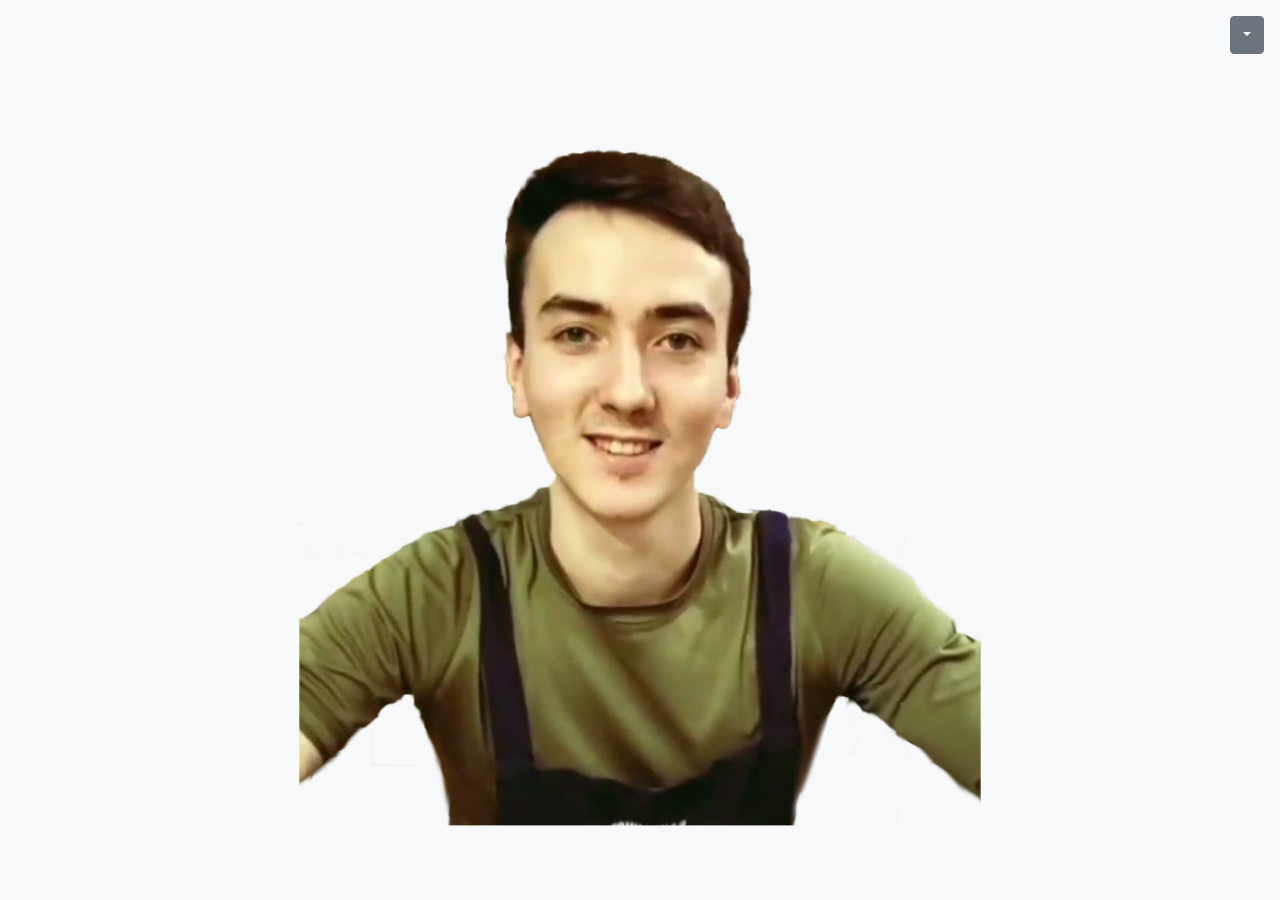
==== commit 2273d692: "favicon" ====
--- a/index.html
+++ b/index.html
@@ -1,15 +1,12 @@
 <!DOCTYPE html>
 <html>
 <head>
-	<title>C dr</title>
+	<title>C DR</title>
+	<link rel="shortcut icon" href="favicon.ico" type="image/x-icon">
 	<link rel="stylesheet" href="bootstrap.min.css">
 	<link rel="stylesheet" type="text/css" href="style.css">
 </head>
 <body>
-	<audio autoplay id="audio_1">
-		<source src="audio/1.mp3" type="audio/mpeg">
-	</audio>
-
 	<div class="dropdown">
 	  <button class="btn btn-secondary dropdown-toggle" type="button" id="dropdownMenuButton" data-toggle="dropdown" aria-haspopup="true" aria-expanded="false"></button>
 	  <div class="dropdown-menu" aria-labelledby="dropdownMenuButton">
@@ -25,7 +22,7 @@
 	<div class="item_wrap">
 		<svg version="1.1" id="LESHA" xmlns="http://www.w3.org/2000/svg" xmlns:xlink="http://www.w3.org/1999/xlink" x="0px" y="0px"
 	 viewBox="0 0 596 596" enable-background="new 0 0 596 596" xml:space="preserve">
-			<image overflow="visible" width="752" height="758" id="Original" xlink:href="lewa.png"  transform="matrix(0.75 0 0 0.75 16 13.75)">
+			<image overflow="visible" width="752" height="758" id="Original" xlink:href="lewa.jpg"  transform="matrix(0.75 0 0 0.75 16 13.75)">
 			</image>
 			<g id="Clothes">
 				<g id="clothe_x5F_color_x5F_2">
--- a/style.css
+++ b/style.css
@@ -25,6 +25,7 @@
     right: 0;
     left: 0;
     height: 80%;
+    max-width: 100%;
 }
 
 path, g, svg {
@@ -53,6 +54,10 @@
 	top: 1em;
 	right: 1em;
 	z-index: 10;
+}
+
+.dropdown-item:focus, .dropdown-item:hover {
+	background-color: #007bff9e;
 }
 
 .dropdown-item#play {
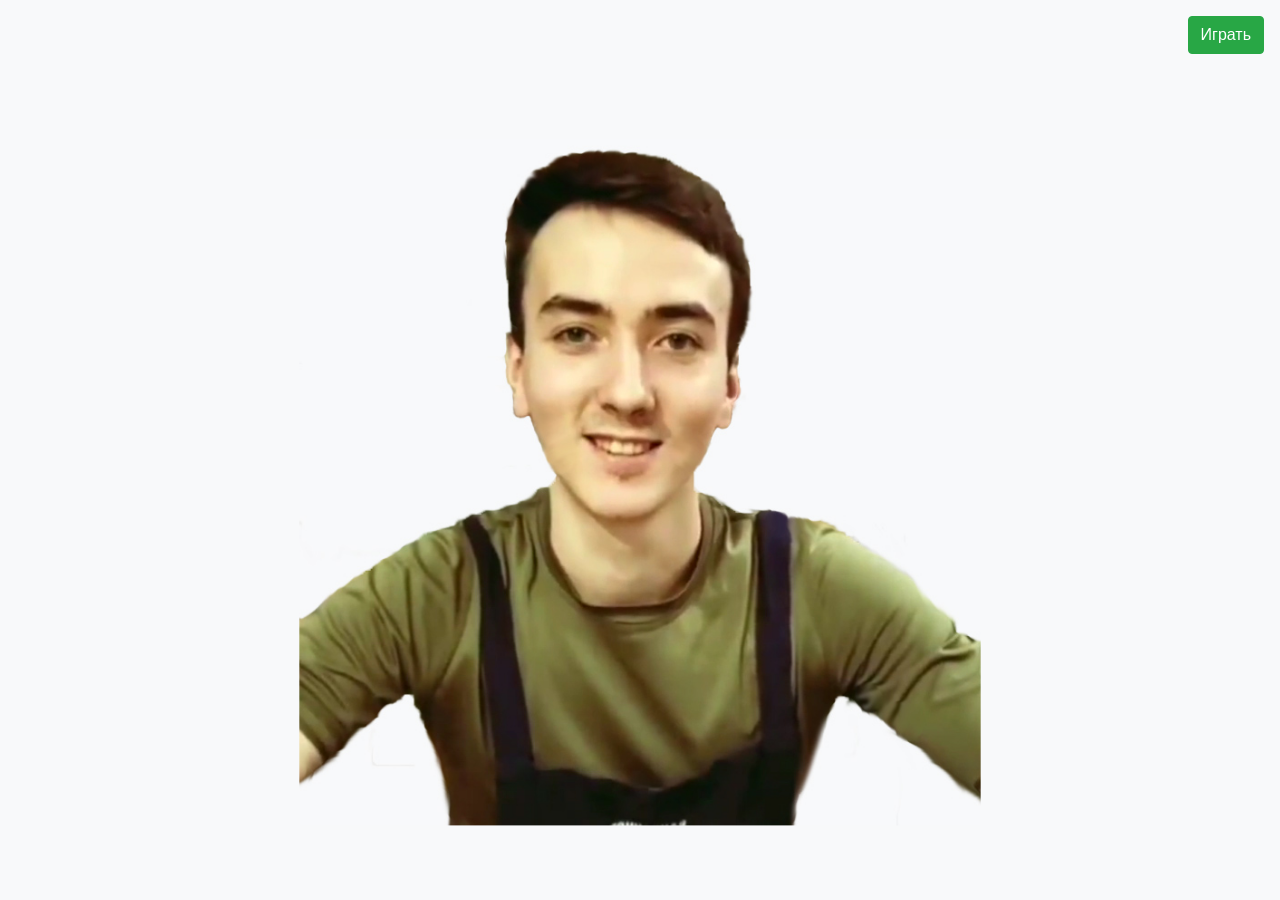
==== commit 627070c1: "new sounds" ====
--- a/index.html
+++ b/index.html
@@ -2,19 +2,13 @@
 <html>
 <head>
 	<title>C DR</title>
+	<meta name="viewport" content="width=device-width, initial-scale=1, shrink-to-fit=no">
 	<link rel="shortcut icon" href="favicon.ico" type="image/x-icon">
 	<link rel="stylesheet" href="bootstrap.min.css">
 	<link rel="stylesheet" type="text/css" href="style.css">
 </head>
 <body>
-	<div class="dropdown">
-	  <button class="btn btn-secondary dropdown-toggle" type="button" id="dropdownMenuButton" data-toggle="dropdown" aria-haspopup="true" aria-expanded="false"></button>
-	  <div class="dropdown-menu" aria-labelledby="dropdownMenuButton">
-	  	<a class="dropdown-item" id="play" href="#">Играть</a>
-	    <a class="dropdown-item" id="show_all" href="#">Показать всё</a>
-	    <a class="dropdown-item" id="clear_all" href="#">Очистить</a>
-	  </div>
-	</div>
+	<button type="button" id="play" class="btn btn-success">Играть</a>
 	<button type="button" id="stop_play" class="btn btn-warning">Сдаться</button>
 	<div class="score">
 		<span id="cur"></span>/<span id="all"></span>
--- a/style.css
+++ b/style.css
@@ -49,13 +49,13 @@
     stroke: var(--orange)
 }
 
-#dropdownMenuButton {
+#play {
 	position: absolute;
 	top: 1em;
 	right: 1em;
 	z-index: 10;
 }
-
+/*
 .dropdown-item:focus, .dropdown-item:hover {
 	background-color: #007bff9e;
 }
@@ -69,7 +69,7 @@
 }
 .dropdown-item#play:active {
 	background-color: var(--teal);
-}
+}*/
 
 #stop_play {
 	position: absolute;
@@ -103,6 +103,12 @@
     			top 2s linear,
     			padding 2s linear,
     			border-radius 2s linear;
+   	-webkit-touch-callout: none; /* iOS Safari */
+	-webkit-user-select: none;   /* Chrome/Safari/Opera */
+	-khtml-user-select: none;    /* Konqueror */
+	-moz-user-select: none;      /* Firefox */
+	-ms-user-select: none;       /* Internet Explorer/Edge */
+	user-select: none;
 }
 
 .score:hover {
@@ -149,10 +155,25 @@
 	color: var(--purple);
 	animation: loh 2s ease;
 	opacity: 0.5;
+	-webkit-touch-callout: none; /* iOS Safari */
+	-webkit-user-select: none;   /* Chrome/Safari/Opera */
+	-khtml-user-select: none;    /* Konqueror */
+	-moz-user-select: none;      /* Firefox */
+	-ms-user-select: none;       /* Internet Explorer/Edge */
+	user-select: none;
 }
 
 
 @keyframes loh { 
 	0% {opacity: 0},
 	100% {opacity: 0.5;}
+}
+
+@media screen and (max-width: 767px) {
+	button {
+		font-size: 3em;
+	}
+	svg {
+		top: 0;
+	}
 }
